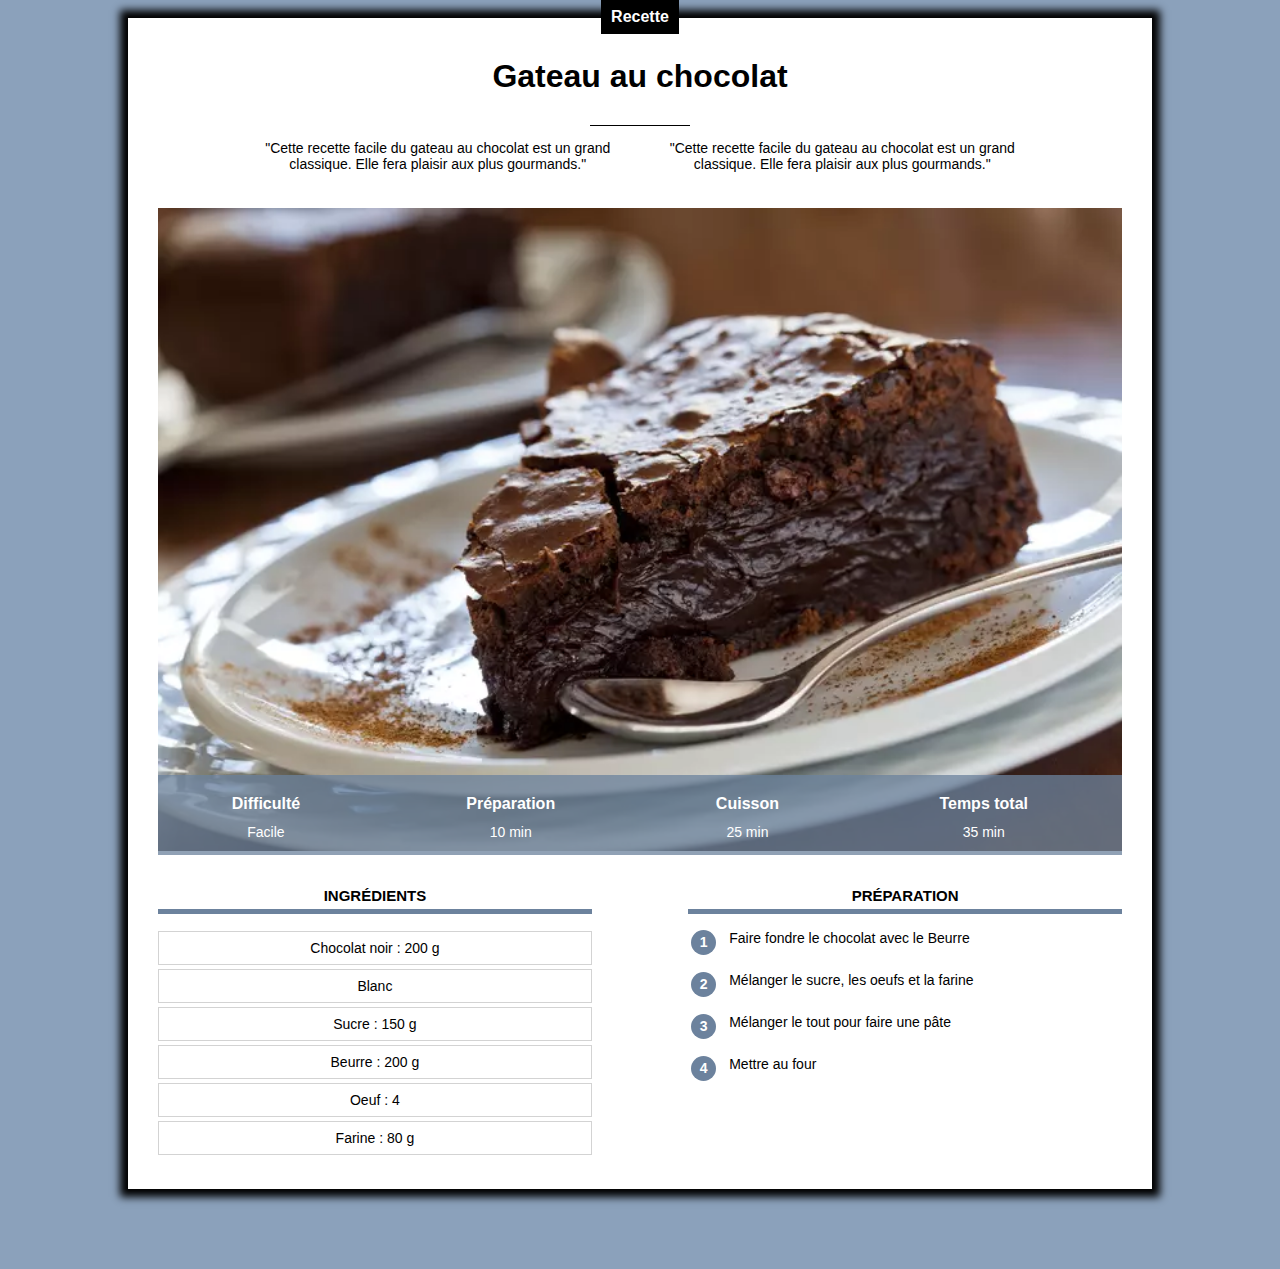
==== recette.html @ b825109e "Add files via upload" ====
<!DOCTYPE html>
<html lang="fr">
    <head>
        <title> Recette Gateau </title>
        <meta charset="UTF-8">
        <link rel="stylesheet" href="recette.css"/>
    </head>
    <body>
        <div class="centre categorie">
            <p class="categorie">Recette</p>
        </div>
        
        <div class="contenu">
            <h1>Gateau au chocolat </h1>
            <br>
            <div class="separateur"></div>
            <!--Le contenu de ma page -->
            <div class="centre">
                 <p class="description">"Cette recette facile du gateau au chocolat est un grand classique. Elle fera plaisir aux plus gourmands." </p>
                 <p class="description">"Cette recette facile du gateau au chocolat est un grand classique. Elle fera plaisir aux plus gourmands." </p>
            </div>
           

            <br> 
            <div class="info">
        
                <img class="centre" src="recette.jpeg">

                <table class="info">
                    <tr>
                        <th>Difficulté</th>
                        <th>Préparation</th>
                        <th>Cuisson</th>
                        <th>Temps total</th>
                    </tr>
                    <tr><td>Facile</td><td>10 min</td><td>25 min</td><td>35 min</td></tr>

                </table>
            </div>

            <div class="colonne1 colonne"> 
                <h2>Ingrédients</h2>
                <div class="ingredients">
                    <p>Chocolat noir : 200 g</p>
                    <p>Blanc</p>
                    <p>Sucre : 150 g</p>
                    <p>Beurre : 200 g</p>
                    <p>Oeuf : 4</p>
                    <p>Farine : 80 g</p>
                </div>
            </div>
            <div class="colonne2 colonne">
                <h2>Préparation</h2>
                <table class="preparation">
                    <tr><td><p class="numero">1</p></td><td class="preparation_etape">Faire fondre le chocolat avec le Beurre</td></tr>
                    <tr><td><p class="numero">2</p></td><td class="preparation_etape">Mélanger le sucre, les oeufs et la farine</td></tr> 
                    <tr><td><p class="numero">3</p></td><td class="preparation_etape">Mélanger le tout pour faire une pâte</td></tr>
                    <tr><td><p class="numero">4</p></td><td class="preparation_etape">Mettre au four</td></tr>
                </table>
               
                
            </div>
        </div>
    </body>
</html>
---- recette.css ----
body{
    background-color: #8BA1BB;
    font-family: Arial;
    margin: 0;
}
p.categorie {
    background-color: black;
    color: white;
    display: inline-block;
    margin-top: 0px;
    padding: 8px 10px;
    margin-bottom: 0px;
    font-weight: bold;
    font-size: 16px;
}
div.contenu {
    background-color: white;
    margin: 0px 10% 80px 10%;
    padding: 30px;
    box-shadow: 0px 0px 8px 8px rgba(0, 0, 0.2);
}
h1 {
    text-align: center;
    margin-bottom: 12px;
    margin-top: 10px;
}
p.description {
    text-align: center;
    max-width: 400px;
    display: inline-block;
    font-size: 14px;
}
.centre {
    text-align: center;
    width: 100%;
}
div.categorie {
    margin-bottom: -20px;
    margin-top: 6Opx;
}
div.separateur {
    width: 100px;
    height: 1px;
    background-color: black;
    margin-left: auto;
    margin-right: auto;
}
div.info {
    position: relative;
}
table.info {
    position: absolute;
    bottom: 0;
    width: 100%;
    color: white; 
    background-color: #6C829DC0; 
    height: 80px;
}
table.info td {
    text-align: center;
    font-size: 14px;
    vertical-align: top;
}
table.info th {
    font-size: 16px;
    vertical-align: bottom;
    padding-bottom: 8px;
}
img.info {
    display: block;
    max-height: 400px;
    object-fit: cover;
    min-height: 200px;
}
div.colonne {
    width: 45%;
    margin-top: 20px;
}
div.colonne h2 {
    text-align: center;
    text-transform: uppercase;
    font-size: 15px;
    border-bottom: 5px solid #6C829D;
    padding-bottom: 5px;
}
div.colonne1 {
    display: inline-block;
    margin-right: 10px;
}
div.colonne2 {
    float: right;
}
div.ingredients p {
    text-align: center;
    font-size: 14px;
    border: 1px solid lightgray;
    padding: 8px 0;
    margin-top: 4px;
    margin-bottom: 0;
}
table.preparation p.numero {
    background-color: #6C829D;
    color: white;
    width: 25px;
    height: 25px;
    text-align: center;
    font-size: 14px;
    font-weight: bold;
    padding-top: 4px;
    box-sizing: border-box;
    border-radius: 50%;
    margin: 0px;
}
table.preparation td {
    vertical-align: top;
}
table.preparation td.preparation_etape {
    font-size: 14px;
    padding-left: 10px;
    padding-bottom: 10px;
}
table.preparation tr {
    height: 40px;
}
* {
    overflow: auto;
}
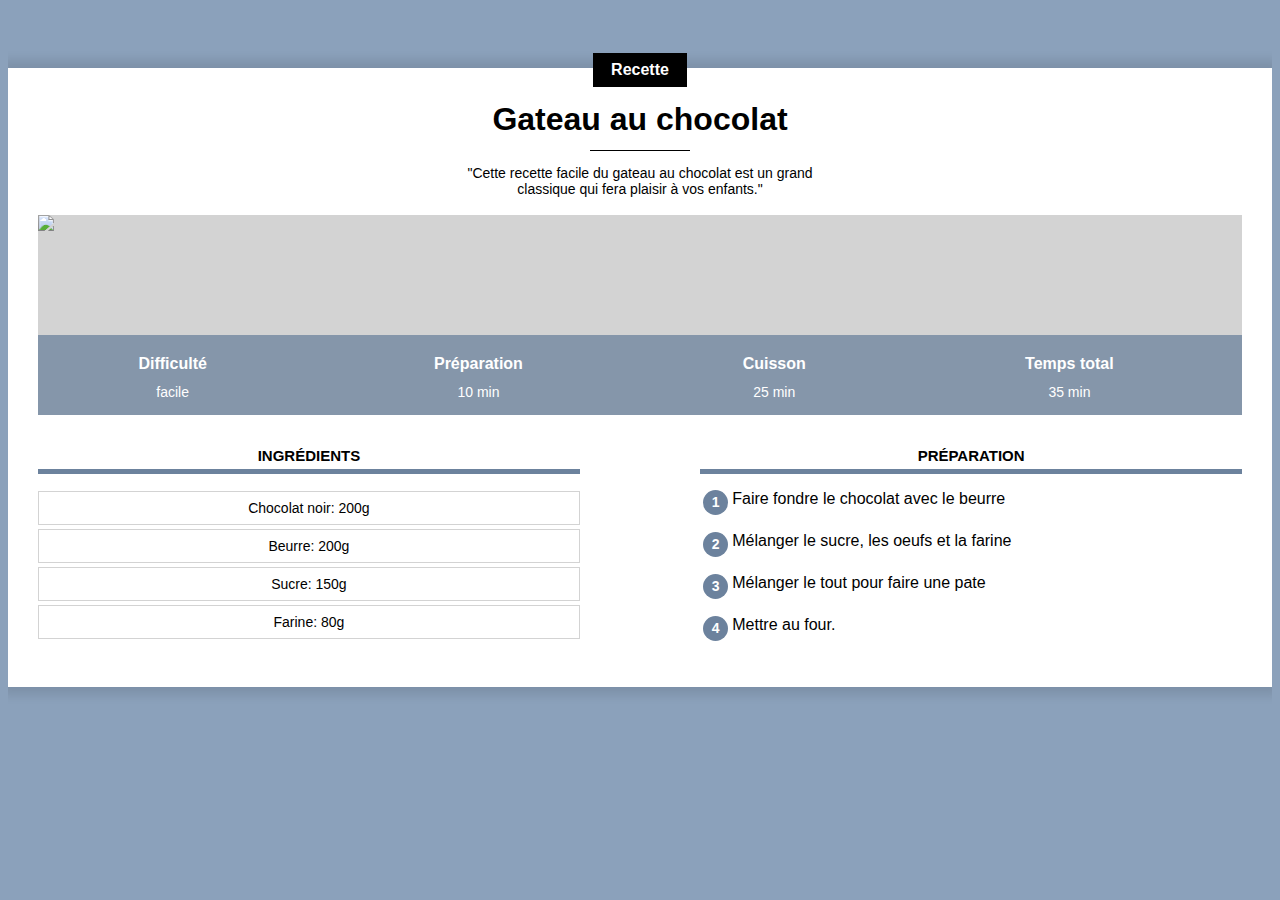
==== commit 7423574b: "Add files via upload" ====
--- a/recette.html
+++ b/recette.html
@@ -1,65 +1,83 @@
-<!DOCTYPE html>
-<html lang="fr">
-    <head>
-        <title> Recette Gateau </title>
-        <meta charset="UTF-8">
-        <link rel="stylesheet" href="recette.css"/>
-    </head>
-    <body>
-        <div class="centre categorie">
-            <p class="categorie">Recette</p>
-        </div>
-        
-        <div class="contenu">
-            <h1>Gateau au chocolat </h1>
-            <br>
-            <div class="separateur"></div>
-            <!--Le contenu de ma page -->
-            <div class="centre">
-                 <p class="description">"Cette recette facile du gateau au chocolat est un grand classique. Elle fera plaisir aux plus gourmands." </p>
-                 <p class="description">"Cette recette facile du gateau au chocolat est un grand classique. Elle fera plaisir aux plus gourmands." </p>
-            </div>
-           
-
-            <br> 
-            <div class="info">
-        
-                <img class="centre" src="recette.jpeg">
-
-                <table class="info">
-                    <tr>
-                        <th>Difficulté</th>
-                        <th>Préparation</th>
-                        <th>Cuisson</th>
-                        <th>Temps total</th>
-                    </tr>
-                    <tr><td>Facile</td><td>10 min</td><td>25 min</td><td>35 min</td></tr>
-
-                </table>
-            </div>
-
-            <div class="colonne1 colonne"> 
-                <h2>Ingrédients</h2>
-                <div class="ingredients">
-                    <p>Chocolat noir : 200 g</p>
-                    <p>Blanc</p>
-                    <p>Sucre : 150 g</p>
-                    <p>Beurre : 200 g</p>
-                    <p>Oeuf : 4</p>
-                    <p>Farine : 80 g</p>
-                </div>
-            </div>
-            <div class="colonne2 colonne">
-                <h2>Préparation</h2>
-                <table class="preparation">
-                    <tr><td><p class="numero">1</p></td><td class="preparation_etape">Faire fondre le chocolat avec le Beurre</td></tr>
-                    <tr><td><p class="numero">2</p></td><td class="preparation_etape">Mélanger le sucre, les oeufs et la farine</td></tr> 
-                    <tr><td><p class="numero">3</p></td><td class="preparation_etape">Mélanger le tout pour faire une pâte</td></tr>
-                    <tr><td><p class="numero">4</p></td><td class="preparation_etape">Mettre au four</td></tr>
-                </table>
-               
-                
-            </div>
-        </div>
-    </body>
+<!DOCTYPE html>
+<html lang="en">
+    <head>
+        <meta charset="UTF-8">
+        <meta http-equiv="X-UA-Compatible" content="IE=edge">
+        <meta name="viewport" content="width=device-width, initial-scale=1.0">
+        <meta name="viewport" content="width=device-width, initial-scale=1.0"> 
+        <title>Document</title>
+        <link rel="stylesheet" href="recette.css">
+    </head>
+
+    <body>
+        
+        <div class="contenu">
+            
+            <div class="centre categorie">
+                <p class="categorie">Recette </p>
+            </div>
+
+            <h1> Gateau au chocolat</h1>
+            <div class="separateur"></div>
+            <div class="centre">
+                <p class="description">"Cette recette facile du gateau au chocolat est un grand classique qui fera plaisir à vos enfants."</p>
+            </div>
+
+            <div class="info">
+                <img class="centre info" src="https://img-3.journaldesfemmes.fr/xNHzCsgpfQo_8J-OdpsaAkBGltA=/748x499/smart/3fab692feaaf4aeda820708bbb11ada6/recipe-jdf/10018954.jpg?">
+
+                <table class="info">
+                    <tr>
+                        <th>Difficulté</th>
+                        <th>Préparation</th>
+                        <th>Cuisson</th>
+                        <th>Temps total</th>
+                    </tr>
+                    <tr>
+                        <td>facile</td>
+                        <td>10 min</td>
+                        <td>25 min</td>
+                        <td>35 min</td>
+                    </tr>
+                </table>
+            </div>
+
+           <div >
+                <div class="colonne1 colonne">
+                    <h2>Ingrédients</h2>
+                    <div class="ingredients">
+                        <p>Chocolat noir: 200g</p>
+                        <p>Beurre: 200g</p>
+                        <p>Sucre: 150g</p>
+                        <p>Farine: 80g</p>
+                    </div>
+                </div>
+            
+                <div class="colonne2 colonne">
+                    <h2>Préparation</h2>
+
+                    <table class="preparation">
+                        <tr>
+                            <td><p class="numero">1</p></td>
+                            <td class="preparaiton_etape">Faire fondre le chocolat avec le beurre</td>
+                        </tr>
+                        <tr>
+                            <td><p class="numero">2</p></td>
+                            <td class="preparaiton_etape">Mélanger le sucre, les oeufs et la farine</td>
+                        </tr>
+                        <tr>
+                            <td ><p class="numero">3</p></td>
+                            <td class="preparaiton_etape">Mélanger le tout pour faire une pate</td>
+                        </tr>
+                        <tr>
+                            <td><p class="numero">4</p></td>
+                            <td class="preparaiton_etape">Mettre au four.</td>
+                        </tr>
+                    </table>
+                </div>
+           </div>
+            
+        </div>
+
+    </body>
 </html>--- a/recette.css
+++ b/recette.css
@@ -1,81 +1,101 @@
-body{
+body {
     background-color: #8BA1BB;
     font-family: Arial;
-    margin: 0;
 }
-p.categorie {
-    background-color: black;
-    color: white;
-    display: inline-block;
-    margin-top: 0px;
-    padding: 8px 10px;
-    margin-bottom: 0px;
-    font-weight: bold;
-    font-size: 16px;
+
+
+div.contenu{
+    background-color: white;
+    margin: 40px 8px 40px 8px;
+    padding: 0px 8px 20px 8px;
+    box-shadow: 0px 0px 10px 8px rgba(0, 0, 0, 0.1);
+    overflow: visible;
 }
-div.contenu {
-    background-color: white;
-    margin: 0px 10% 80px 10%;
-    padding: 30px;
-    box-shadow: 0px 0px 8px 8px rgba(0, 0, 0.2);
-}
+
 h1 {
     text-align: center;
     margin-bottom: 12px;
     margin-top: 10px;
 }
+
 p.description {
     text-align: center;
     max-width: 400px;
     display: inline-block;
     font-size: 14px;
 }
+
 .centre {
     text-align: center;
     width: 100%;
 }
+
+
+p.categorie {
+    background-color: black;
+    color: white;
+    display: inline-block;
+    margin-top: -15px;
+    padding: 8px 18px;
+    margin-bottom: 0px;
+    font-weight: bold;
+    font-size: 16px;
+}
+
 div.categorie {
-    margin-bottom: -20px;
-    margin-top: 6Opx;
+    margin-bottom: 0px;
+    margin-top: 0px;
+    overflow: visible;
 }
-div.separateur {
+
+.separateur{
+    height: 1px;
     width: 100px;
-    height: 1px;
     background-color: black;
     margin-left: auto;
     margin-right: auto;
 }
+
 div.info {
     position: relative;
 }
+
 table.info {
-    position: absolute;
-    bottom: 0;
-    width: 100%;
+    position: absolute; 
+    bottom: 0px; 
+    width: 100%; 
     color: white; 
-    background-color: #6C829DC0; 
-    height: 80px;
+    background-color: #6C829DC0;
+    height: 50;
 }
+
+
+
 table.info td {
     text-align: center;
-    font-size: 14px;
+    font-size: 12px;
     vertical-align: top;
 }
+
 table.info th {
-    font-size: 16px;
+    font-size: 14px;
     vertical-align: bottom;
     padding-bottom: 8px;
 }
+
 img.info {
     display: block;
     max-height: 400px;
     object-fit: cover;
     min-height: 200px;
+    background-color: lightgray;
 }
+
 div.colonne {
-    width: 45%;
+    width: 100%;
     margin-top: 20px;
 }
+
 div.colonne h2 {
     text-align: center;
     text-transform: uppercase;
@@ -83,14 +103,13 @@
     border-bottom: 5px solid #6C829D;
     padding-bottom: 5px;
 }
+
 div.colonne1 {
     display: inline-block;
-    margin-right: 10px;
 }
-div.colonne2 {
-    float: right;
-}
-div.ingredients p {
+
+
+div.ingredients p{
     text-align: center;
     font-size: 14px;
     border: 1px solid lightgray;
@@ -98,30 +117,79 @@
     margin-top: 4px;
     margin-bottom: 0;
 }
+
 table.preparation p.numero {
     background-color: #6C829D;
     color: white;
     width: 25px;
+    text-align: center;
     height: 25px;
-    text-align: center;
     font-size: 14px;
     font-weight: bold;
     padding-top: 4px;
     box-sizing: border-box;
     border-radius: 50%;
-    margin: 0px;
+    margin: 0;
 }
+
 table.preparation td {
     vertical-align: top;
 }
+
 table.preparation td.preparation_etape {
     font-size: 14px;
     padding-left: 10px;
     padding-bottom: 10px;
 }
+
 table.preparation tr {
     height: 40px;
 }
+
 * {
     overflow: auto;
+}
+
+/* Style pour ordinateur*/
+@media only screen and (min-width: 768px) {
+    div.contenu{
+        margin: 60px 10% 80px 10%;
+        padding: 0px 30px 30px 30px;
+        min-width: 350px;
+    }
+
+    table.info {
+        height: 80px;
+    }
+    
+    
+    
+    table.info td {
+        font-size: 14px;
+    }
+    
+    table.info th {
+        font-size: 16px;
+    }
+
+    div.colonne {
+        width: 45%;
+    }
+    
+    div.colonne1 {
+        margin-right: 10%;
+    }
+    
+    div.colonne2 {
+        float: right;
+    }
+}
+
+
+@media only screen and (min-width: 900px) {
+    div.contenu{
+        margin-left: auto;
+        margin-right: auto;
+        min-width: 645px;
+    }
 }